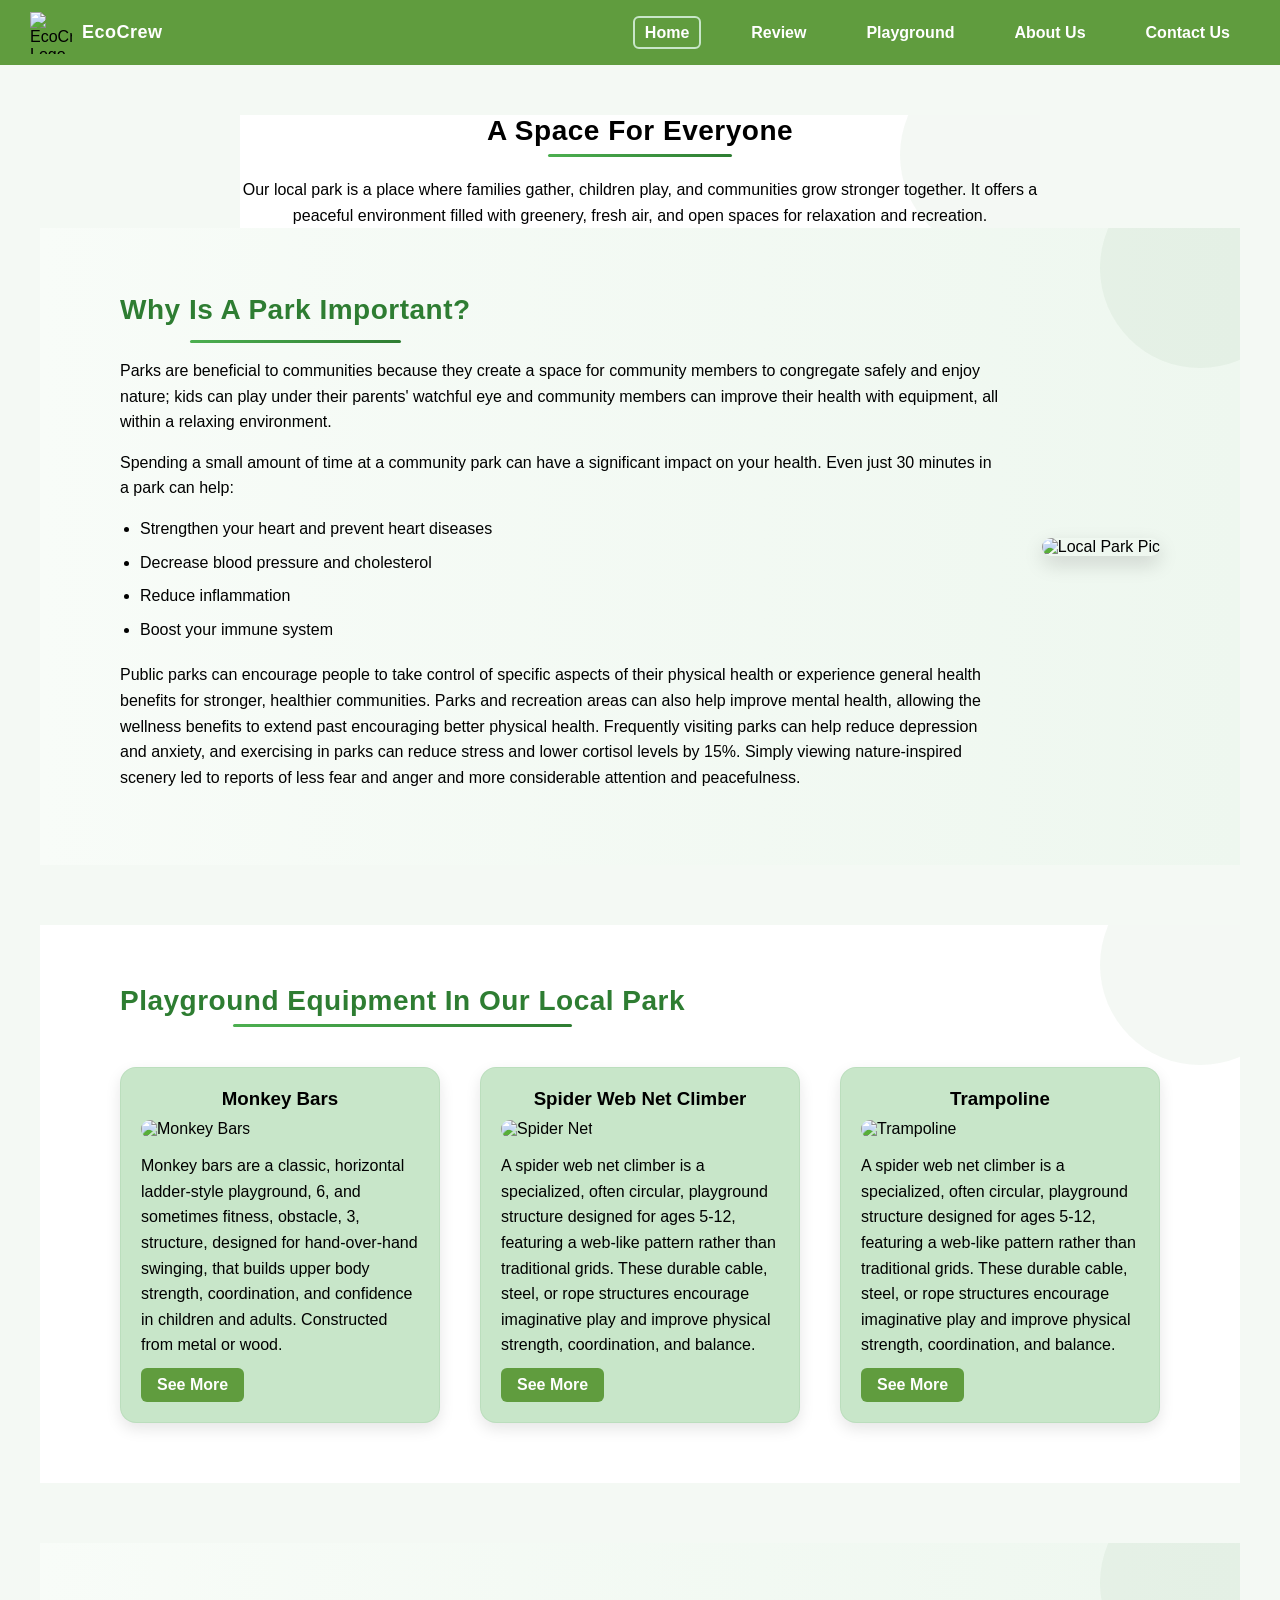
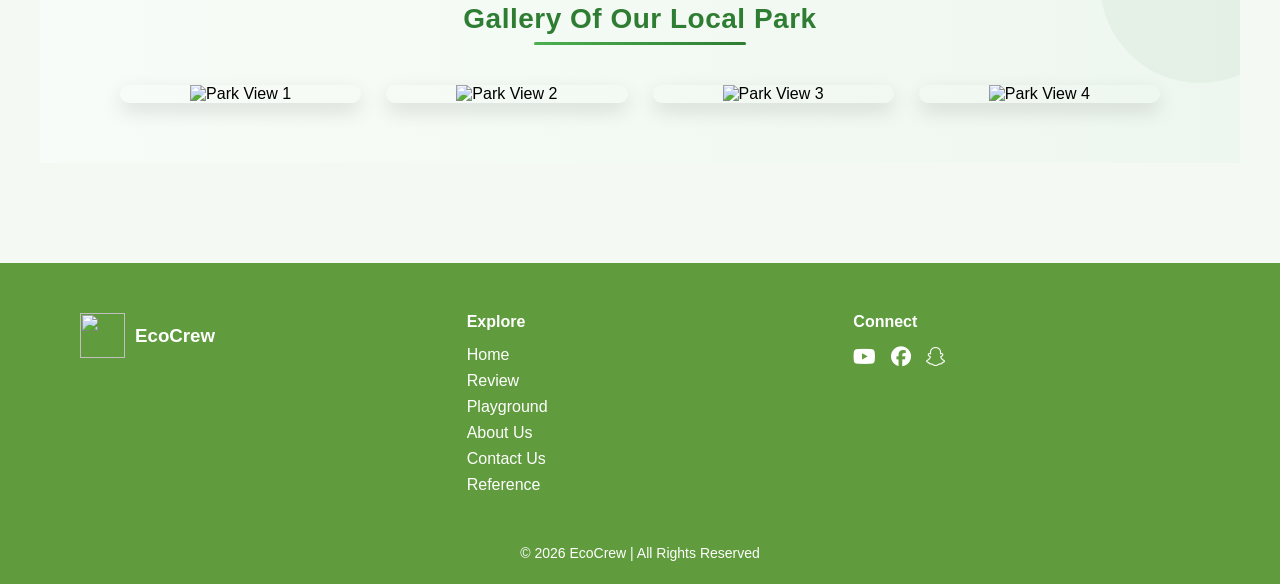
==== index.html @ d2e7d6f7 "Add files via upload" ====
<!DOCTYPE html>
<html lang="en">
<head>
    <meta charset="UTF-8">
    <meta name="viewport" content="width=device-width, initial-scale=1.0">
    <title>EcoCrew | Home</title>
    <link rel="stylesheet" href="style.css">
    <link rel="shorcut icon" href="./Images/EcoCrewLogo-removebg-preview.png">
    <link rel="stylesheet" href="https://cdnjs.cloudflare.com/ajax/libs/font-awesome/6.5.0/css/all.min.css">
</head>
<body>
    <header>
        <nav class="navbar">
            <div class="logo">
                <img src="./Images/EcoCrew-removebg-preview.png" alt="EcoCrew Logo">
                <span class="logo-text">EcoCrew</span>
            </div>

            <input type="checkbox" id="menu-toggle">
            <label for="menu-toggle" class="menu-icon">
                <i class="fas fa-bars"></i>
            </label>

            <ul class="nav-links" id="nav-links">
                <li><a href="./index.html" class="active">Home</a></li>
                <li><a href="./review.html">Review</a></li>
                <li><a href="./playground.html">Playground</a></li>
                <li><a href="./about.html">About Us</a></li>
                <li><a href="./contact.html">Contact Us</a></li>
            </ul>
        </nav>

    </header>

    <main>
        <section class="welcome">
            <h2>A Space For Everyone</h2>
            <p> Our local park is a place where families gather, children play, 
            and communities grow stronger together. It offers a peaceful 
            environment filled with greenery, fresh air, and open spaces 
            for relaxation and recreation.</p>
        </section>
        
        <section id="home" class="intro">
            <div class="intro-text">
                <h2>Why Is A Park Important?</h2>
                <p>Parks are beneficial to communities because they create a space for community members to congregate safely and enjoy nature; kids can play under their parents' watchful eye and community members can improve their health with equipment, all within a relaxing environment.</p>
                <p>Spending a small amount of time at a community park can have a significant impact on your health. Even just 30 minutes in a park can help:</p>
                <ul>
                    <li>Strengthen your heart and prevent heart diseases</li>
                    <li>Decrease blood pressure and cholesterol</li>
                    <li>Reduce inflammation</li>
                    <li>Boost your immune system</li>
                </ul>
                <p>Public parks can encourage people to take control of specific aspects of their physical health or experience general health benefits for stronger, healthier communities. Parks and recreation areas can also help improve mental health, allowing the wellness benefits to extend past encouraging better physical health. Frequently visiting parks can help reduce depression and anxiety, and exercising in parks can reduce stress and lower cortisol levels by 15%. Simply viewing nature-inspired scenery led to reports of less fear and anger and more considerable attention and peacefulness.</p>
            </div>

            <div class="intro-image">
                <img src="./Images/ParkPicture1.jpg" alt="Local Park Pic">
            </div>
        </section>

        <section id="equipment" class="equipment-section">
            <h2>Playground Equipment In Our Local Park</h2>

            <div class="equipment-grid">

                <div class="equipment-card">
                    <h3>Monkey Bars</h3>
                    <img src="./Images/Monkey Bars.jpg" alt="Monkey Bars">
                    <p>Monkey bars are a classic, horizontal ladder-style playground, 6, and sometimes fitness, obstacle, 3, structure, designed for hand-over-hand swinging, that builds upper body strength, coordination, and confidence in children and adults. Constructed from metal or wood.</p>
                    <a href="playground.html#monkey-bars" class="see-more-btn">
                        See More
                    </a>
                </div>
                
                <div class="equipment-card">
                    <h3>Spider Web Net Climber</h3>
                    <img src="./Images/Spider Net.jpg" alt="Spider Net">
                    <p>A spider web net climber is a specialized, often circular, playground structure designed for ages 5-12, featuring a web-like pattern rather than traditional grids. These durable cable, steel, or rope structures encourage imaginative play and improve physical strength, coordination, and balance. </p>
                    <a href="playground.html#spidernet" class="see-more-btn">See More</a>
                </div>

            <div class="equipment-card">
                    <h3>Trampoline</h3>
                    <img src="./Images/Trampoline.jpg" alt="Trampoline">
                    <p>A spider web net climber is a specialized, often circular, playground structure designed for ages 5-12, featuring a web-like pattern rather than traditional grids. These durable cable, steel, or rope structures encourage imaginative play and improve physical strength, coordination, and balance. </p>
                    <a href="playground.html#trampoline" class="see-more-btn">See More</a>
                </div>
        </section>

        <section class="gallery-section">
            <h2>Gallery Of Our Local Park</h2>

            <div class="gallery-grid">
                <div class="gallery-item">
                    <img src="./Images/Park View1.jpg" alt="Park View 1">
                </div>

                <div class="gallery-item">
                    <img src="./Images/Park View2.jpg" alt="Park View 2">
                </div>

                <div class="gallery-item">
                    <img src="./Images/Park View3.jpg" alt="Park View 3">
                </div>

                <div class="gallery-item">
                    <img src="./Images/Park View4.jpg" alt="Park View 4">
                </div>
            </div>
        </section>
    </main>
    <footer class="footer">
        <div class="footer-container">

            <div class="footer-column footer-left">
                <div class="footer-logo">
                    <img src="./Images/EcoCrew-removebg-preview.png" alt="">
                    <h3>EcoCrew</h3>
                </div>
            </div>

            <div class="footer-column footer-center">
                <h4>Explore</h4>
                <a href="index.html">Home</a>
                <a href="review.html">Review</a>
                <a href="playground.html">Playground</a>
                <a href="about.html">About Us</a>
                <a href="contact.html">Contact Us</a>
                <a href="reference.html">Reference</a>
            </div>

            <div class="footer-column footer-right">
                <h4>Connect</h4>
                <div class="social-icons">
                    <a href="https://www.youtube.com/"><i class="fab fa-youtube"></i></a>
                    <a href="https://www.facebook.com/"><i class="fab fa-facebook"></i></a>
                    <a href="https://www.snapchat.com/"><i class="fab fa-snapchat"></i></a>
                </div>
            </div>
        </div>
        <p class="footer-bottom">© 2026 EcoCrew | All Rights Reserved</p>
    </footer>
</body>
</html>
---- style.css ----
* {
    transition: 0.3s ease;
    box-sizing: border-box;
    margin: 0;
    padding: 0;
}

main {
    padding: 40px;
}

section {
    margin-bottom: 60px;
}

h2 {
    margin-bottom: 20px;
    font-size: 28px;
    text-align: center;
}

p {
    line-height: 1.6;
}

html, body{
  height: 100%;
  scroll-behavior: smooth;
}

body {
  display: flex;
  flex-direction: column;
  margin: 0;
  font-family: Arial, sans-serif;
  background-color: #f4f9f4;
}

h1, h2 {
  letter-spacing: 0.5px;
}

h2 {
  position: relative;
  display: inline-block;
  padding-bottom: 10px;
}

h2::after {
  content: "";
  position: absolute;
  width: 60%;
  height: 3px;
  background: linear-gradient(to right, #4CAF50, #2e7d32);
  bottom: 0;
  left: 20%;
  border-radius: 10px;
}

main{
  flex: 1;
}

main {
  margin-top: 75px;
}


section {
  position: relative;
}

section:nth-child(even) {
  background: linear-gradient(to right, #f8fcf8, #eef7ef);
}

section:nth-child(odd) {
  background: #ffffff;
}

section::before {
  content: "";
  position: absolute;
  width: 200px;
  height: 200px;
  background: rgba(46,125,50,0.05);
  border-radius: 50%;
  top: -60px;
  right: -60px;
  z-index: 0;
}

section > * {
  position: relative;
  z-index: 1;
}

.navbar {
  position: fixed;
  top: 0;
  left: 0;
  right: 0;

  height: 65px;
  padding: 0 30px;

  display: flex;
  justify-content: space-between;
  align-items: center;

  background-color: #609c3e;
  z-index: 1000;
}

nav a.active {
  color: rgb(255, 255, 255);
  border: 2px solid #c8e6c9;
}

nav a {
  color: white;
  margin: 0 10px;
  text-decoration: none;
  font-weight: bold;
  transition: color 0.3s ease;
}

.logo {
  display: flex;
  align-items: center;
  gap: 10px;
}

.logo img {
  height: 42px;
  width: 42px;

}

.logo-text{
  font-size: 18px;
  font-weight: bold;
  color: white;
  letter-spacing: 0.5px;
}
.menu-icon {
  display: none;
  font-size: 26px;
  color: white;
  cursor: pointer;
}

.nav-links {
  color: white;
  list-style: none;
  display: flex;
  gap: 20px;
  padding: 0;
  margin: 0;
}

.nav-links a {
  padding: 6px 10px;
  border-radius: 6px;
}

.nav-links a:hover {
  background-color: rgba(255, 255, 255, 0.2);
}

.menu-toggle {
  display: none;
  font-size: 26px;
  color: white;
  cursor: pointer;
}

#menu-toggle {
  display: none;
}

.menu-icon {
  font-size: 26px;
  color: white;
  cursor: pointer;
}


.intro {
  display: flex;
  gap: 40px;
  padding: 60px 80px;
  align-items: center;
  background-color: white;
}


.intro-text {
  flex: 1;
  line-height: 1.6;
}

.intro-text h2 {
  color: #2e7d32;
  margin-bottom: 15px;
  font-size: 28px;
}

.intro-text p {
  margin-bottom: 15px;
}


.intro-image img {
  width: 100%;
  max-width: 480px;
  height: auto;
  border-radius: 16px;
  box-shadow: 0 8px 20px rgba(0, 0, 0, 0.15);
}

.intro-text ul {
  padding-left: 20px;
  margin-bottom: 20px;
}

.intro-text li {
  margin-bottom: 8px;
}

.section h2 {
  color: #2e7d32;
  text-align: center;
  margin-bottom: 20px;
}

.card-grid {
  display: grid;
  grid-template-columns: repeat(3, 1fr);
  gap: 30px;
  margin-top: 40px;
}

section {
  animation: fadeUp 0.8s ease forwards;
  opacity: 0;
}

@keyframes fadeUp {
  from {
    transform: translateY(20px);
    opacity: 0;
  }
  to {
    transform: translateY(0);
    opacity: 1;
  }
}

.card {
  background-color: #e8f5e9;
  padding: 25px;
  border-radius: 16px;
  box-shadow: 0 6px 15px rgba(0,0,0,0.1);
}

.card h3 {
  color: #2e7d32;
  margin-bottom: 10px;
}

.impact-section {
  padding: 60px 80px;
  background-color: #ffffff;
  text-align: center;
}

.impact-section h2 {
  color: #2e7d32;
  margin-bottom: 40px;
}

.impact-grid {
  display: grid;
  grid-template-columns: repeat(3, 1fr);
  gap: 30px;
}

.impact-card {
  background-color: #e8f5e9;
  padding: 30px;
  border-radius: 16px;
  box-shadow: 0 6px 15px rgba(0, 0, 0, 0.1);
}

.footer {
  background-color: #609c3e;
  color: white;
  padding: 50px 80px 20px;
}

.footer-container {
  display: flex;
  justify-content: space-between;
  align-items: flex-start;
  gap: 40px;
  flex-wrap: wrap;
}

.footer-left {
  flex: 1;
  min-width: 220px;
}

.footer-logo {
  display: flex;
  align-items: center;
  gap: 10px;
  margin-bottom: 15px;
}

.footer-logo img {
  width: 45px;
  height: 45px;
}

.footer-column {
  flex: 1;
  min-width: 200px;
}

.footer-column h4 {
  margin-bottom: 15px;
}

.footer-column a {
  display: block;
  color: white;
  text-decoration: none;
  margin-bottom: 8px;
  transition: opacity 0.3s;
}

.footer-column a:hover {
  opacity: 0.7;
}

.social-icons {
  display: flex;
  gap: 15px;
  font-size: 20px;
}

.social-icons a {
  color: white;
  transition: transform 0.3s;
}

.social-icons a:hover {
  transform: scale(1.2);
}

.footer-bottom {
  text-align: center;
  margin-top: 40px;
  font-size: 14px;
}


.hero-section {
  display: flex;
  align-items: center;
  justify-content: space-between;

  padding: 80px;
  gap: 40px;

  background-color: #f4f9f4;
}

.hero-text {
  flex: 1;
}

.hero-text h1 {
  font-size: 36px;
  color: #2e7d32;
  margin-bottom: 20px;
}

.hero-text p {
  font-size: 17px;
  line-height: 1.6;
  margin-bottom: 25px;
}

.hero-button {
  display: inline-block;
  background-color: #2e7d32;
  color: white;
  padding: 12px 26px;
  border-radius: 8px;
  text-decoration: none;
  font-weight: bold;
}

.hero-button:hover {
  background-color: #256428;
}

.hero-image {
  flex: 1;
  max-width: 500px;
}

.hero-image img {
  width: 100%;
  height: auto;
  border-radius: 18px;
  box-shadow: 0 10px 25px rgba(0, 0, 0, 0.15);
}

.flip-card {
  perspective: 1000px;
}

.page-header {
  padding: 80px 20px 60px;
  text-align: center;
  color: rgb(0, 109, 22);
  margin-top: 0px;
}

.page-header p {
  opacity: 0.9;
  margin-top: 10px;
}

.hero-section {
  display: flex;
  align-items: center;
  justify-content: space-between;
  padding: 100px 10%;
  gap: 50px;
  background: linear-gradient(to right, #e8f5e9, #f4f9f4);
  border-bottom: 2px solid #dcedc8;
}

.center-text {
  text-align: center;
  max-width: 800px;
  margin: auto;
  line-height: 1.6;
}

.team-grid {
  display: grid;
  grid-template-columns: repeat(4, 1fr);
  gap: 30px;
  margin-top: 40px;
}

.team-card {
  background-color: white;
  border-radius: 16px;
  padding: 20px;
  text-align: center;
  box-shadow: 0 6px 15px rgba(0,0,0,0.1);
  transition: transform 0.3s ease;
}

.team-card:hover {
  transform: translateY(-8px);
}

.team-card img {
  width: 120px;
  height: 120px;
  object-fit: cover;
  border-radius: 50%;
  margin-bottom: 15px;
}

.team-card h3 {
  color: #2e7d32;
  margin-bottom: 5px;
}

.team-card p {
  font-size: 14px;
  opacity: 0.85;
}

.contact-form {
  max-width: 500px;
  margin: auto;
  background: white;
  padding: 30px;
  border-radius: 16px;
  box-shadow: 0 6px 15px rgba(0,0,0,0.1);
}

.contact-form label {
  display: block;
  margin: 15px 0 5px;
  font-weight: bold;
}

.contact-form input,
.contact-form textarea {
  width: 100%;
  padding: 10px;
  border-radius: 8px;
  border: 1px solid #ccc;
}

.contact-form button {
  margin-top: 20px;
  width: 100%;
  padding: 12px;
  background-color: #2e7d32;
  color: white;
  border: none;
  border-radius: 8px;
  font-weight: bold;
  cursor: pointer;
}

.contact-form button:hover {
  background-color: #256428;
}

.page-content {
  padding: 100px 80px;
  max-width: 900px;
  margin: auto;
}

.reference-list {
  margin-top: 30px;
  line-height: 1.8;
}

.reference-list li {
  margin-bottom: 15px;
}

.reference-list a {
  margin-left: 10px;
  color: #2e7d32;
  font-weight: bold;
  text-decoration: none;
}

.see-more-btn {
  display: inline-block;
  margin-top: 10px;
  padding: 8px 16px;
  background-color: #609c3e;
  color: white;
  border-radius: 6px;
  text-decoration: none;
  font-weight: bold;
  transition: background-color 0.3s ease;
}

.see-more-btn:hover {
  background-color: #4e7f33;
}

.equipment-grid {
  display: grid;
  grid-template-columns: repeat(3, 1fr);
  gap: 40px;
}

.equipment-item {
  display: grid;
  flex-direction: column;
  gap: 50px;
  grid-template-columns: 380px 1.2fr;
  align-items: center;
}

.equipment-grid-Equip {
  display: flex;
  flex-direction: column;
  gap: 80px;
  max-width: 1100px;
  margin: 0 auto;
}

.equipment-info{
  background-color: white;
  padding: 30px;
  border-radius: 15px;
  box-shadow: 0 6px 15px rgba(0, 0, 0, 0.08);
  text-align: left;
}

.equipment-info ul {
  margin-left: 18px;
}

.equipment-info li {
  margin-bottom: 6px;
}

.equipment-section h2 {
  text-align: center;
  font-size: 28px;
  margin-bottom: 60px;
  color: #2e7d32;
}

.equipment-info h3 {
  font-size: 22px;
  margin-bottom: 12px;
}

.equipment-info h4 {
  margin-top: 20px;
  color: #388e3c;
}

.equipment-section {
  padding: 60px 80px;
  width: 100%;
  box-sizing: border-box;
}


.equipment-section h2 {
  text-align: center;
  color: #2e7d32;
  margin-bottom: 40px;
}

.equipment-card {
  background-color: #c8e6c9;
  border-radius: 16px;
  padding: 20px;
  box-shadow: 0 6px 15px rgba(0, 0, 0, 0.1);
}

.equipment-card img {
  width: 100%;
  height: 200px;
  object-fit: cover;
  border-radius: 12px;
  margin-bottom: 15px;
}

.equipment-card h3 {
  text-align: center;
  margin-bottom: 10px;
}

.gallery-section {
  padding: 60px 80px;
  background-color: #f4f9f4;
  text-align: center;
}

.gallery-section h2 {
  color: #2e7d32;
  margin-bottom: 40px;
}

.gallery-grid {
  display: grid;
  grid-template-columns: repeat(4, 1fr);
  gap: 25px;
}

.gallery-item {
  overflow: hidden;
  border-radius: 16px;
  box-shadow: 0 8px 20px rgba(0, 0, 0, 0.12);
  transition: transform 0.3s ease, box-shadow 0.3s ease;
}

.gallery-item img {
  width: 100%;
  height: 220px;
  object-fit: cover;
  transition: transform 0.3s ease;
}

.gallery-item:hover {
  transform: translateY(-8px);
  box-shadow: 0 14px 30px rgba(0, 0, 0, 0.18);
}

.gallery-item:hover img {
  transform: scale(1.08);
}

.flip-card {
  perspective: 1000px;
}

.flip-inner {
  position: relative;
  width: 100%;
  height: 360px;
  transform-style: preserve-3d;
  transition: transform 0.6s;
}

.flip-card:hover .flip-inner {
  transform: rotateY(180deg);
}

.flip-front,
.flip-back {
  position: absolute;
  width: 100%;
  height: 100%;
  backface-visibility: hidden;
  border-radius: 16px;
  padding: 15px;
  text-align: center;
}

.flip-back {
  transform: rotateY(180deg);
}

.flip-inner {
  position: relative;
  width: 100%;
  height: 360px;
  transform-style: preserve-3d;
  transition: transform 0.8s ease;
}

.flip-front {
  background-color: #56a358;
  box-sizing: border-box;
}

.flip-back {
  background-color: #66bb6a;
  box-sizing: border-box;
  transform: rotateY(180deg);
  color: white;
}

.reference-table {
  width: 100%;
  border-collapse: collapse;
  margin-top: 40px;
  background-color: white;
  border-radius: 12px;
  overflow: hidden;
  box-shadow: 0 6px 15px rgba(0,0,0,0.1);
}

.reference-table th {
  background-color: #2e7d32;
  color: white;
  padding: 14px;
  text-align: left;
}

.reference-table td {
  padding: 14px;
  border-bottom: 1px solid #e0e0e0;
}

.reference-table tr:hover {
  background-color: #f1f8f1;
}

.reference-table a {
  color: #2e7d32;
  font-weight: bold;
  text-decoration: none;
}

.info-hero {
    text-align: center;
    padding: 80px 20px;
    background: linear-gradient(to right, #e8f5e9, #f1f8f4);
}

.info-hero h1 {
    font-size: 34px;
    margin-bottom: 15px;
}

.info-hero p {
    max-width: 800px;
    margin: auto;
    color: #555;
}

.info-section {
    padding: 70px 15%;
    background-color: white;
}

.info-section.light {
    background-color: #f7fbf9;
}

.info-section h2 {
    margin-bottom: 20px;
    color: #2e7d32;
    font-size: 24px;
}

.info-section p {
    margin-bottom: 15px;
}

.info-grid {
    display: grid;
    grid-template-columns: 1fr 1fr;
    gap: 40px;
    align-items: start;
}

.info-grid img {
    width: 100%;
    height: 250px;
    object-fit: cover;
    border-radius: 10px;
    margin-bottom: 15px;
}

.info-grid div {
    display: flex;
    flex-direction: column;
}


.reference-table a:hover {
  text-decoration: underline;
}

.survey-list {
    list-style: none;
    padding: 0;
    margin-top: 20px;
}

.survey-list li {
    background: #48a24c;
    margin: 8px 0;
    padding: 15px;
    border-radius: 10px;
    transition: 0.3s ease;
    font-weight: 500;
}

.survey-list li:hover {
    background: #5cc361;
    transform: scale(1.03);
}

header {
    position: relative;
    overflow: hidden;
}

.review-section {
    padding: 60px 20px;
    background-color: #f8fbff;
}

.section-title {
    text-align: center;
    font-size: 32px;
    margin-bottom: 40px;
    font-weight: 600;
}

.review-container {
    display: grid;
    grid-template-columns: repeat(auto-fit, minmax(300px, 380px));
    justify-content: center;
    gap: 30px;
    background-color: #f9fcf9;
}

.review-card {
    background: white;
    padding: 25px;
    border-radius: 14px;
    box-shadow: 0 6px 18px rgba(0,0,0,0.08);
    transition: all 0.35s ease;
    border-top: 5px solid #4CAF50;
}

.review-card:hover {
    transform: translateY(-10px);
    box-shadow: 0 16px 35px rgba(0,0,0,0.15);
    border-top: 5px solid #2e7d32;
}

.review-header h3 {
    margin: 0;
    font-size: 18px;
    color: #2e7d32;
}

.review-header span {
    font-size: 14px;
    color: gray;
}

.review-card p {
    margin-top: 15px;
    line-height: 1.6;
    font-size: 15px;
}

.review-hero {
    text-align: center;
    padding: 80px 10%;
    background: #eef5f0;
}

.review-summary {
    display: flex;
    justify-content: center;
    padding: 60px 10%;
}

.summary-box {
    max-width: 700px;
    text-align: center;
}

.review-container {
    display: grid;
    grid-template-columns: repeat(auto-fit, minmax(300px, 380px));
    justify-content: center;
    gap: 30px;
    padding: 60px 10%;
}

.review-card {
    background: white;
    padding: 25px;
    border-radius: 12px;
    box-shadow: 0 6px 18px rgba(0,0,0,0.08);
}

.statistics-section {
    padding: 80px 10%;
    text-align: center;
    background: #f7f9fb;
    background: linear-gradient(to right, #f0f7f2, #e3f2e8);
}

.stats-grid {
    display: grid;
    grid-template-columns: repeat(auto-fit, minmax(200px, 1fr));
    gap: 30px;
    margin-top: 40px;
}

.stat-box {
    background: white;
    padding: 30px;
    border-radius: 12px;
    box-shadow: 0 6px 18px rgba(0,0,0,0.08);
    transition: 0.3s ease;
}

.stat-box:hover {
    transform: scale(1.05);
    background: #f1f8f4;
}

.stat-box h3 {
    font-size: 36px;
    color: #2e7d32;
}

.final-evaluation {
    padding: 80px 10%;
}

.graph-section {
    padding: 80px 10%;
}

.bar {
    margin: 25px 0;
}

.bar span {
    font-weight: 600;
}

.bar-fill {
    height: 18px;
    background: linear-gradient(to right, #4CAF50, #2e7d32);
    border-radius: 20px;
    margin-top: 8px;
    transition: 0.8s ease;
}

.bar-fill:hover {
    filter: brightness(1.2);
}

.review-top {
    display: flex;
    align-items: center;
    gap: 15px;
    margin-bottom: 15px;
}

.avatar {
    width: 55px;
    height: 55px;
    border-radius: 50%;
    display: flex;
    align-items: center;
    justify-content: center;
    color: white;
    font-size: 20px;
}

.avatar.parent {
    background: #4CAF50;
}

.avatar.student {
    background: #2196F3;
}

.avatar.resident {
    background: #FF9800;
}

.avatar.volunteer {
    background: #9C27B0;
}

.review-info h3 {
    margin: 0;
    font-size: 18px;
}

.review-info span {
    font-size: 14px;
    color: gray;
}

.themes-section {
    padding: 80px 10%;
    background: #ffffff;
}

.theme-list {
    list-style: none;
    padding: 0;
    max-width: 800px;
}

.theme-list li {
    background: #e8f5e9;
    margin: 15px 0;
    padding: 18px;
    border-left: 6px solid #2e7d32;
    border-radius: 8px;
}

.comparison-section {
    padding: 80px 10%;
    background: #effff0;
    line-height: 1.7;
}

.playground-page .hero-section {
    text-align: center;
    background-color: #dff0d8;
    padding: 60px 20px;
    border-bottom: 2px solid #c8e6c9;
}

.playground-page .hero-section h1 {
    color: #2e7d32;
    font-size: 38px;
    margin-bottom: 15px;
}

.playground-page .hero-section p {
    font-size: 18px;
}

.playground-page .equipment-section {
    display: flex;
    flex-wrap: wrap;
    align-items: center;
    padding: 60px 5%;
    gap: 40px;
    transition: background-color 0.5s;
}

.playground-page .equipment-section.odd {
    background-color: #f4f9f4;
    flex-direction: row;
}

.playground-page .equipment-section.even {
    background-color: #e8f5e9;
    flex-direction: row-reverse;
}

.playground-page .equipment-image {
    flex: 1;
    min-width: 300px;
}

.playground-page .equipment-image img {
    width: 100%;
    max-width: 400px;
    border-radius: 18px;
    box-shadow: 0 6px 15px rgba(0,0,0,0.15);
}

.playground-page .equipment-content {
    flex: 2;
    min-width: 300px;
    padding: 20px;
    background: white;
    border-radius: 16px;
    box-shadow: 0 6px 20px rgba(0,0,0,0.1);
}

.playground-page .equipment-content h2 {
    color: #2e7d32;
    margin-bottom: 12px;
}

.playground-page .equipment-content p {
    margin-bottom: 8px;
    line-height: 1.5;
}

.playground-page iframe,
.playground-page video {
    margin-top: 15px;
    border-radius: 12px;
    box-shadow: 0 6px 15px rgba(0,0,0,0.1);
}

.extra-section {
    padding: 50px 20px;
    max-width: 1000px;
    margin: 0 auto;
    border-radius: 10px;
}

.extra-section h2 {
    font-size: 2rem;
    margin-bottom: 20px;
    text-align: center;
}

.extra-section p, .extra-section ul, .extra-section ol {
    font-size: 1.1rem;
    line-height: 1.6;
    margin: 0 auto 15px;
    max-width: 800px;
}

.extra-section.odd {
    background-color: #f0f8ff; 
}

.extra-section.even {
    background-color: #e6ffe6; 
}

.extra-section ul, .extra-section ol {
    padding-left: 20px;
}

.extra-section li {
    margin-bottom: 10px;
}

.extra-sections-container {
    display: flex;
    flex-wrap: wrap;
    justify-content: center;
    gap: 20px;
    max-width: 1200px;
    margin: 0 auto;
}

.extra-section {
    flex: 1 1 45%;
    padding: 30px 20px;
    border-radius: 10px;
    box-sizing: border-box;
}

.extra-section.odd {
    background-color: #f2fff3;
}

.extra-section.even {
    background-color: #e6ffe6; 
}

.extra-section h2 {
    font-size: 1.8rem;
    margin-bottom: 15px;
    text-align: center;
}

.extra-section p, 
.extra-section ul, 
.extra-section ol {
    font-size: 1rem;
    line-height: 1.6;
    margin-bottom: 10px;
}

.extra-section ul, .extra-section ol {
    padding-left: 20px;
}

.extra-section li {
    margin-bottom: 8px;
}

.team-section {
    padding: 70px 10%;
    background-color: #f1f8f4;
    text-align: center;
}

.team-section h2 {
    color: #2e7d32;
    margin-bottom: 40px;
}

.team-container {
    display: grid;
    grid-template-columns: repeat(auto-fit, minmax(220px, 1fr));
    gap: 40px;
    justify-items: center;
}

.flip-card {
    background: transparent;
    width: 220px;
    height: 280px;
    perspective: 1000px;
}

.flip-card-inner {
    position: relative;
    width: 100%;
    height: 100%;
    transition: transform 0.6s ease;
    transform-style: preserve-3d;
}

.flip-card:hover .flip-card-inner {
    transform: rotateY(180deg);
}

.flip-card-front,
.flip-card-back {
    position: absolute;
    width: 100%;
    height: 100%;
    border-radius: 12px;
    backface-visibility: hidden;
    display: flex;
    flex-direction: column;
    justify-content: center;
    align-items: center;
    padding: 20px;
    box-shadow: 0 4px 15px rgba(0, 0, 0, 0.1);
}

.flip-card-front {
    background-color: #4CAF50;
    color: white;
}

.flip-card-front img {
    width: 100px;
    height: 100px;
    border-radius: 50%;
    object-fit: cover;
    margin-bottom: 15px;
}

.flip-card-back {
    background-color: #2E7D32;
    color: white;
    transform: rotateY(180deg);
    font-size: 14px;
    line-height: 1.5;
}

.team-section {
    padding: 60px 40px;
    text-align: center;
}

.team-section h2 {
    font-size: 30px;
    margin-bottom: 40px;
}

.contact-info-section {
    display: flex;
    justify-content: center;
    gap: 30px;
    padding: 60px 10%;
    flex-wrap: wrap;
}

.contact-info-box {
    background: white;
    padding: 30px;
    border-radius: 12px;
    box-shadow: 0 6px 18px rgba(0,0,0,0.08);
    text-align: center;
    min-width: 250px;
}

.contact-form {
    max-width: 500px;
    margin: auto;
    display: flex;
    flex-direction: column;
    gap: 15px;
}

.contact-form input,
.contact-form textarea {
    padding: 12px;
    border-radius: 8px;
    border: 1px solid #ccc;
}

.contact-form button {
    padding: 12px;
    background-color: #2e7d32;
    color: white;
    border: none;
    border-radius: 8px;
    cursor: pointer;
}

.contact-form button:hover {
    background-color: #256628;
}

.about-section {
    padding: 70px 12%;
    text-align: center;
}

.about-section.light {
    background-color: #f1f8f4;
}

.about-section h2 {
    color: #2e7d32;
    margin-bottom: 20px;
    font-size: 28px;
}

.about-section p {
    max-width: 750px;
    margin: auto;
    line-height: 1.7;
    font-size: 16px;
}

.goal-list {
    list-style: none;
    padding: 0;
    max-width: 600px;
    margin: auto;
}

.goal-list li {
    background-color: #e8f5e9;
    margin: 12px 0;
    padding: 12px 18px;
    border-radius: 8px;
}

.welcome {
    text-align: center;
    max-width: 800px;
    margin: auto;
}

.contact-info-section {
    display: flex;
    justify-content: center;
    gap: 30px;
    padding: 60px 10%;
    flex-wrap: wrap;
}

.contact-info-box {
    background: white;
    padding: 30px;
    border-radius: 12px;
    box-shadow: 0 6px 18px rgba(0,0,0,0.08);
    text-align: center;
    min-width: 250px;
}

.contact-form-section {
    padding: 70px 12%;
    text-align: center;
}

.contact-form-section h2 {
    color: #2e7d32;
    margin-bottom: 30px;
}

.contact-form {
    max-width: 500px;
    margin: auto;
    display: flex;
    flex-direction: column;
    gap: 15px;
}

.contact-form input,
.contact-form textarea {
    padding: 12px;
    border-radius: 8px;
    border: 1px solid #ccc;
}

.contact-form button {
    padding: 12px;
    background-color: #2e7d32;
    color: white;
    border: none;
    border-radius: 8px;
    cursor: pointer;
}

.contact-form button:hover {
    background-color: #256628;
}

section {
  overflow: hidden;
}

.equipment-card,
.review-card,
.team-card,
.contact-info-box,
.stat-box {
  backdrop-filter: blur(6px);
  border: 1px solid rgba(46,125,50,0.08);
  transition: all 0.35s ease;
}

.equipment-card:hover,
.review-card:hover,
.team-card:hover,
.contact-info-box:hover,
.stat-box:hover {
  transform: translateY(-12px);
  box-shadow: 0 20px 40px rgba(0,0,0,0.12);
}

@media (max-width: 768px) {

  .hero-section,
  .equipment-section,
  .gallery-section,
  .info-section,
  .review-hero,
  .statistics-section,
  .themes-section,
  .comparison-section,
  .final-evaluation,
  .contact-form-section,
  .about-section {
    padding: 40px 20px !important;
  }

  main {
    padding: 20px;
  }

  h2 {
    font-size: 22px;
  }

  .team-section{
    padding: 40px 20px;
  }

  .flip-card{
    width: 200px;
    height: 260px;
  }

  .footer-container {
    flex-direction: column;
    text-align: center;
    align-items: center;
  }

  .footer-left, .footer-column {
    width: 100%;
  }

  .footer-logo{
    justify-content: center;
  }

  .social-icons{
    justify-content: center;
  }

  .footer-column {
    margin-top: 25px;
  }

  .footer-bottom {
    margin-top: 30px;
  }
}
@media (max-width: 900px) {
  .equipment-grid {
    grid-template-columns: 1fr;
  }

  .equipment-item{
    grid-template-columns: 1fr;
    text-align: center;
  }

  .equipment-item img{
    max-width: 70%;
    margin: auto;
  }

    .info-grid {
        grid-template-columns: 1fr;
    }

    .info-section {
        padding: 50px 8%;
    }

  .social-icons{
    justify-content: center;
  }
  
  .extra-sections-container {
    display: flex;
    flex-wrap: wrap;
    justify-content: center;
    gap: 20px;
    max-width: 1200px;
    margin: 0 auto;
  }
  
  .extra-section {
    flex: 1 1 45%;
    padding: 30px 20px;
    border-radius: 10px;
    box-sizing: border-box;
  }
  
  .extra-section.odd {
    background-color: #f2fff3;
  }
  
  .extra-section.even {
    background-color: #e6ffe6;
  }

.extra-section h2 {
    font-size: 1.8rem;
    margin-bottom: 15px;
    text-align: center;
}

.extra-section p, 
.extra-section ul, 
.extra-section ol {
    font-size: 1rem;
    line-height: 1.6;
    margin-bottom: 10px;
}

.extra-section ul, .extra-section ol {
    padding-left: 20px;
}

.extra-section li {
    margin-bottom: 8px;
}

    .extra-section {
        flex: 1 1 100%; 
    }
  }
@media (max-width: 500px) {
  .team-grid {
    grid-template-columns: 1fr;
  }
}


@media (max-width: 1024px) {
  .menu-icon {
    display: block;
  }

  .nav-links {
    position: absolute;
    text-align: center;
    top: 65px;
    left: 0;
    width: 100%;
    background-color: #609c3e;
    flex-direction: column;
    display: none;
}

  .nav-links li {
    padding: 15px 0;
  }

  #menu-toggle:checked + .menu-icon + .nav-links {
    display: flex;
  }

  .intro {
    flex-direction: column;
    padding: 40px 30px;
  }

  .intro-image img {
    max-width: 100%;
  }

  .intro-text {
    text-align: left;
  }

  .equipment-grid {
    grid-template-columns: 1fr;
  }

  .footer-container{
    grid-template-columns: 1fr;
    text-align: center;
  }

  .impact-grid{
    grid-template-columns: 1fr;
  }

  .hero-section{
    flex-direction: column;
    text-align: center;
  }

  .hero-image{
    max-width: 100%;
  }

  .gallery-grid{
    grid-template-columns: repeat(2,1fr);
  }
}

@media (max-width: 900px) {
  .card-grid{
    grid-template-columns: 1fr;
  }

  .team-grid{
    grid-template-columns: repeat(2, 1fr);
  }
}

@media (max-width: 600px) {
  .gallery-grid {
    grid-template-columns: 1fr;
  }

  .intro{
    flex-direction: column;
    padding: 40px 30px;
  }

  .intro-text{
    text-align: left;
  }

  .reference-table {
    font-size: 14px;
  }
}
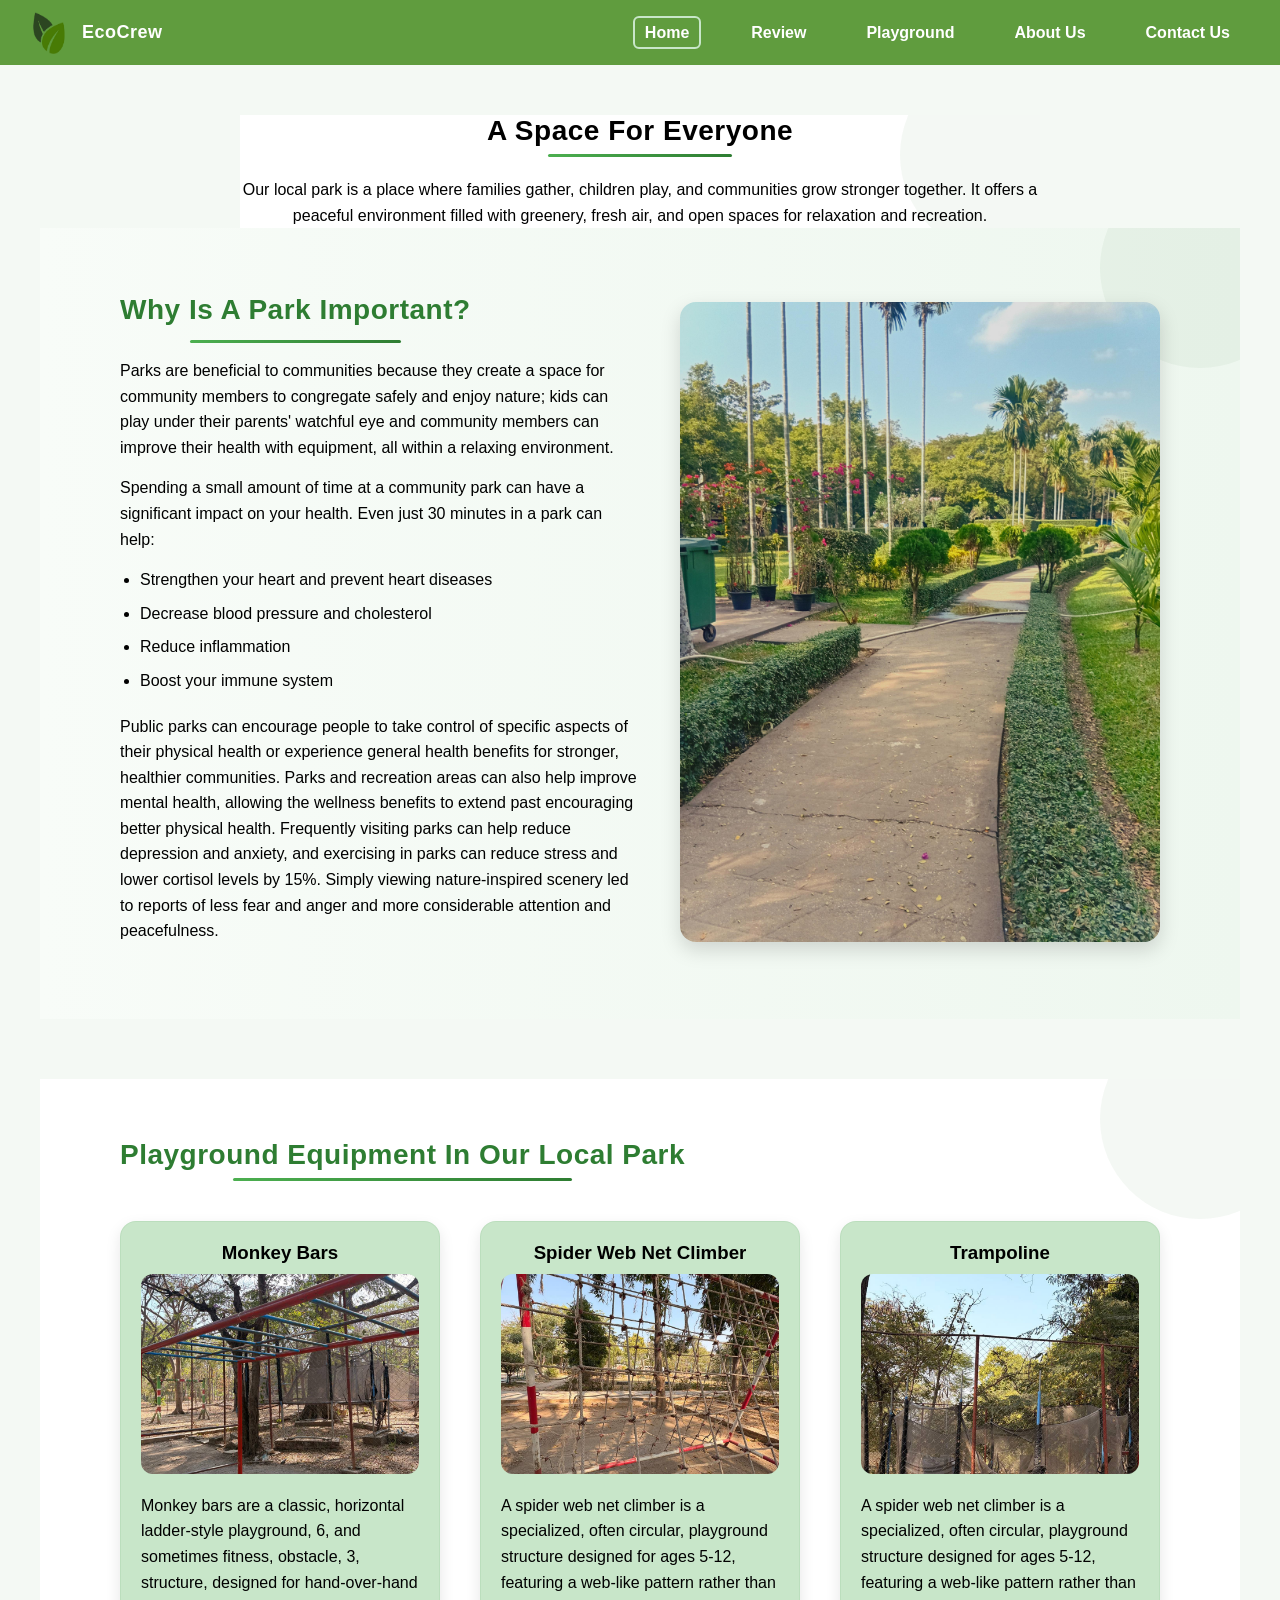
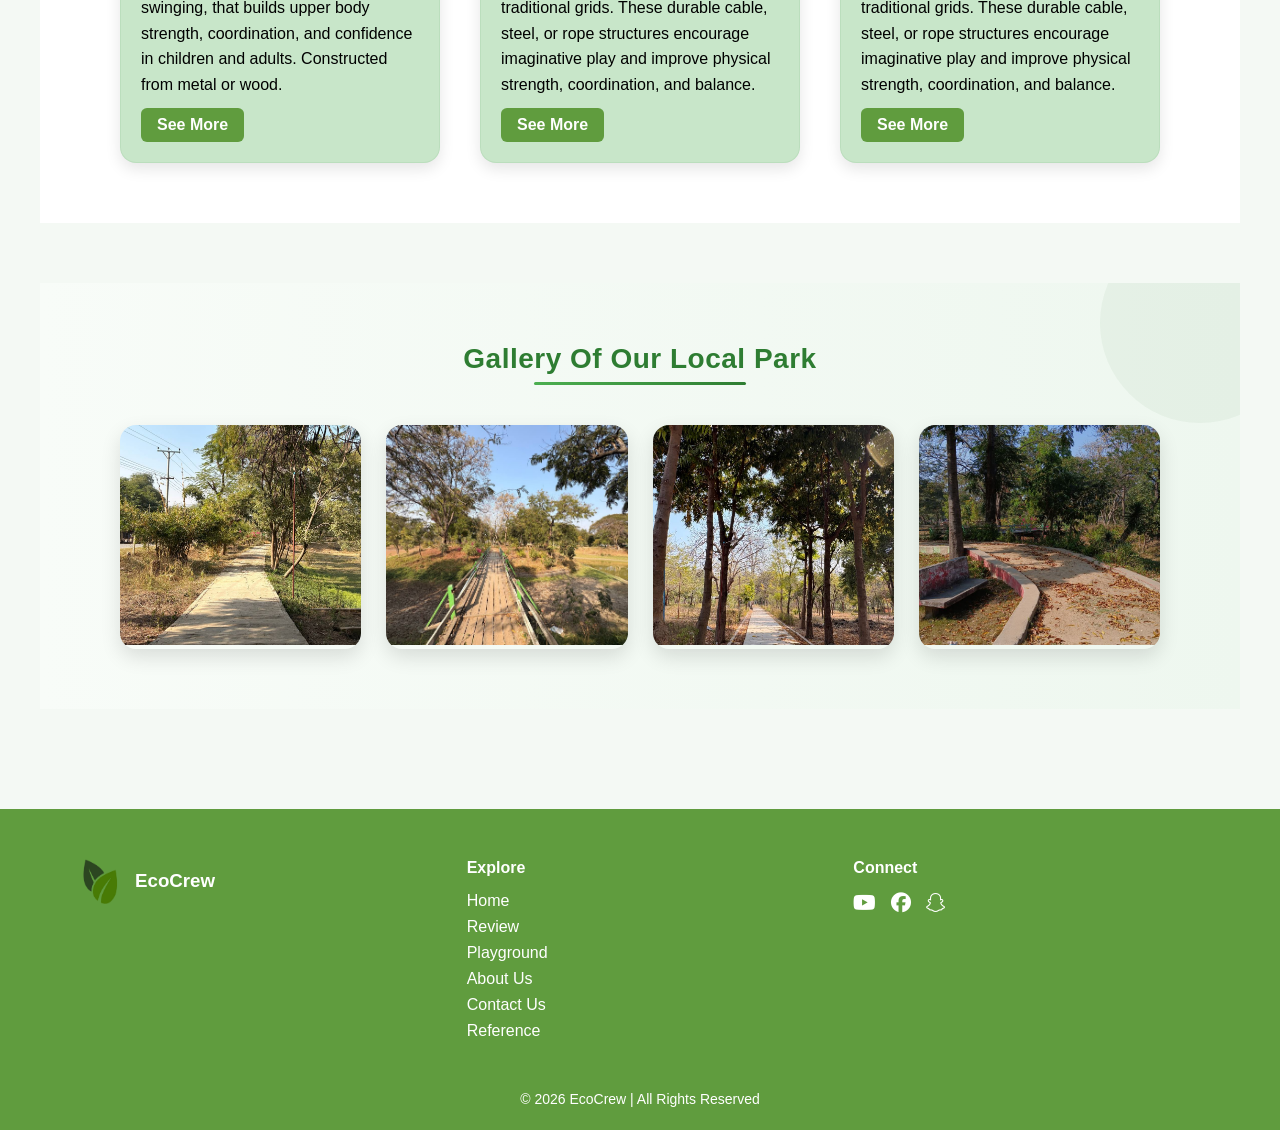
==== commit 57db4935: "Add files via upload" ====
--- a/index.html
+++ b/index.html
@@ -5,14 +5,14 @@
     <meta name="viewport" content="width=device-width, initial-scale=1.0">
     <title>EcoCrew | Home</title>
     <link rel="stylesheet" href="style.css">
-    <link rel="shorcut icon" href="./Images/EcoCrewLogo-removebg-preview.png">
+    <link rel="icon" type="image/png" href="./Images/favicon.png">
     <link rel="stylesheet" href="https://cdnjs.cloudflare.com/ajax/libs/font-awesome/6.5.0/css/all.min.css">
 </head>
 <body>
     <header>
         <nav class="navbar">
             <div class="logo">
-                <img src="./Images/EcoCrew-removebg-preview.png" alt="EcoCrew Logo">
+                <img src="./Images/favicon.png" alt="EcoCrew Logo">
                 <span class="logo-text">EcoCrew</span>
             </div>
 
@@ -29,7 +29,6 @@
                 <li><a href="./contact.html">Contact Us</a></li>
             </ul>
         </nav>
-
     </header>
 
     <main>
@@ -116,7 +115,7 @@
 
             <div class="footer-column footer-left">
                 <div class="footer-logo">
-                    <img src="./Images/EcoCrew-removebg-preview.png" alt="">
+                    <img src="./Images/favicon.png" alt="">
                     <h3>EcoCrew</h3>
                 </div>
             </div>
